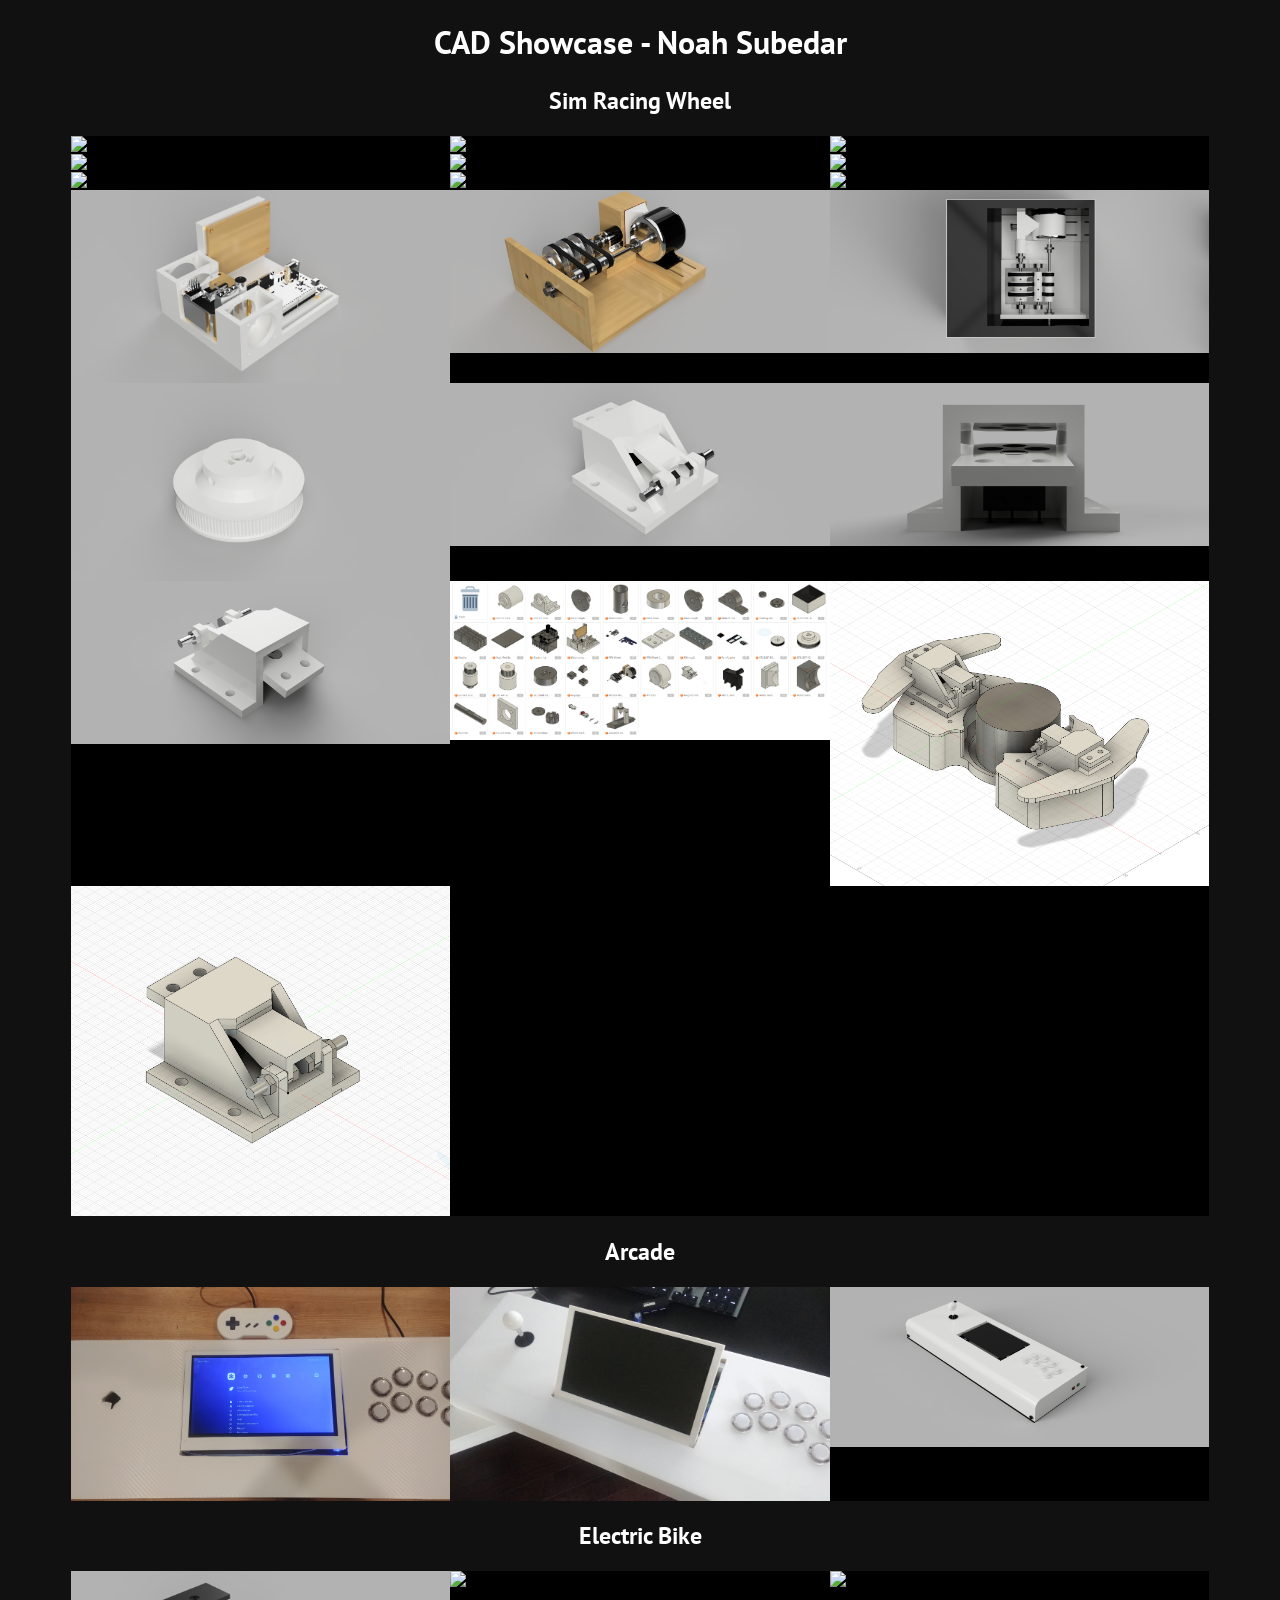
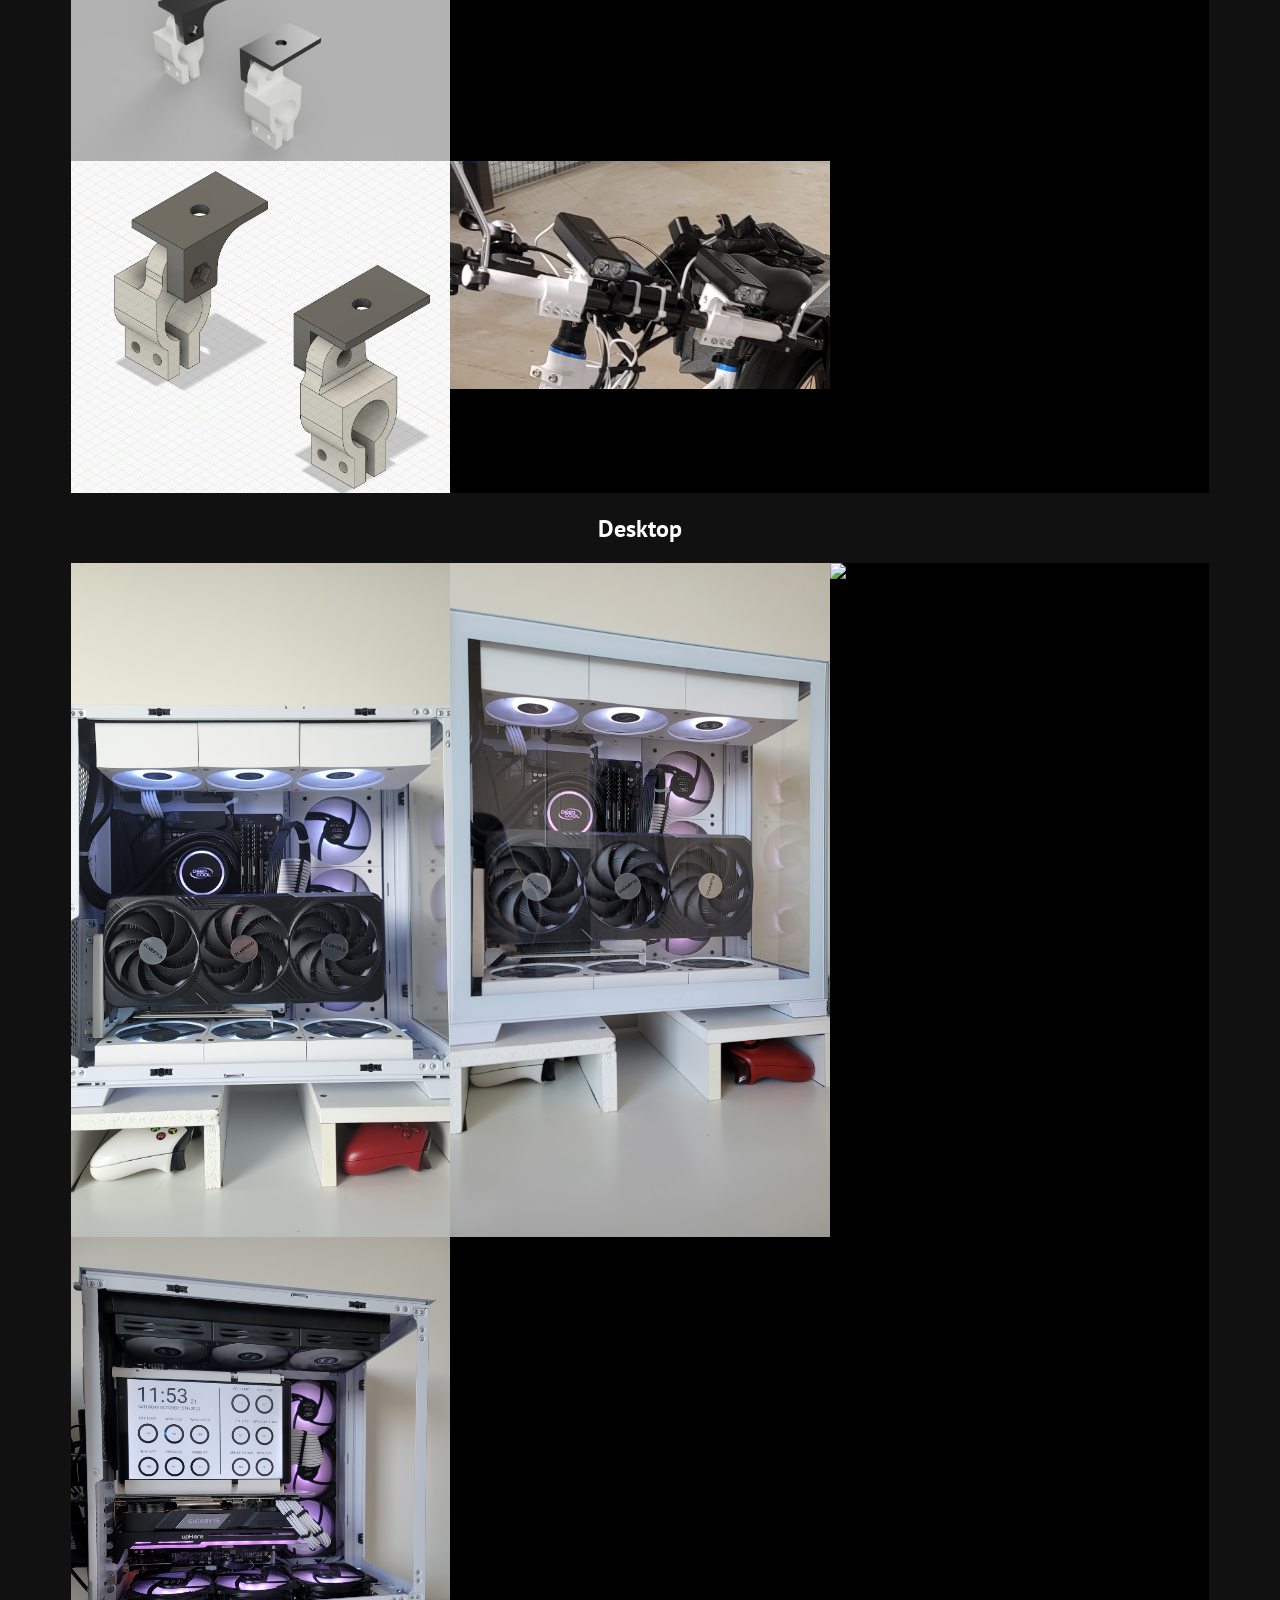
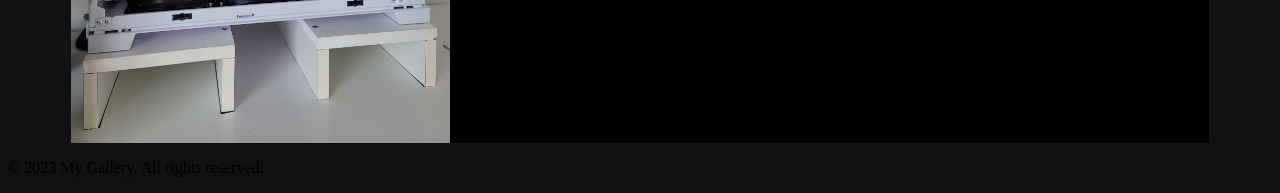
==== cad.html @ 49ec468e "Added cad.html" ====
<!DOCTYPE html>
<html>
<head>
  <meta charset="UTF-8">
  <title>My Gallery</title>
  <meta name="viewport" content="width=device-width, initial-scale=1.0">
  <link rel="stylesheet" href="styles.css">
  <link rel="preconnect" href="https://fonts.googleapis.com">
  <link rel="preconnect" href="https://fonts.gstatic.com" crossorigin>
  <link href="https://fonts.googleapis.com/css2?family=PT+Sans&display=swap" rel="stylesheet">
</head>
<body>
<header>
  <h1>CAD Showcase - Noah Subedar</h1>
</header>
<main>
  <h2>Sim Racing Wheel</h2>
  <div class="gallery">
    <img src="CAD/Sim%20Racing%20Wheel/sim_racing_wheel.png" alt="Image 1">
    <img src="CAD/Sim%20Racing%20Wheel/sim_racing_wheel (2).png" alt="Image 1">
    <img src="CAD/Sim%20Racing%20Wheel/sim_racing_wheel (3).png" alt="Image 1">
    <img src="CAD/Sim%20Racing%20Wheel/sim_racing_wheel (4).png" alt="Image 1">
    <img src="CAD/Sim%20Racing%20Wheel/sim_racing_wheel (5).png" alt="Image 1">
    <img src="CAD/Sim%20Racing%20Wheel/sim_racing_wheel (6).png" alt="Image 1">
    <img src="CAD/Sim%20Racing%20Wheel/sim_racing_wheel (7).png" alt="Image 1">
    <img src="CAD/Sim%20Racing%20Wheel/sim_racing_wheel (8).png" alt="Image 1">
    <img src="CAD/Sim%20Racing%20Wheel/sim_racing_wheel (9).png" alt="Image 1">
    <img src="CAD/Sim%20Racing%20Wheel/sim_racing_wheel (10).png" alt="Image 1">
    <img src="CAD/Sim%20Racing%20Wheel/sim_racing_wheel (11).png" alt="Image 1">
    <img src="CAD/Sim%20Racing%20Wheel/sim_racing_wheel (12).png" alt="Image 1">
    <img src="CAD/Sim%20Racing%20Wheel/sim_racing_wheel (13).png" alt="Image 1">
    <img src="CAD/Sim%20Racing%20Wheel/sim_racing_wheel (14).png" alt="Image 1">
    <img src="CAD/Sim%20Racing%20Wheel/sim_racing_wheel (15).png" alt="Image 1">
    <img src="CAD/Sim%20Racing%20Wheel/sim_racing_wheel (16).png" alt="Image 1">
    <img src="CAD/Sim%20Racing%20Wheel/sim_racing_wheel (17).png" alt="Image 1">
    <img src="CAD/Sim%20Racing%20Wheel/sim_racing_wheel (18).png" alt="Image 1">
    <img src="CAD/Sim%20Racing%20Wheel/sim_racing_wheel (19).png" alt="Image 1">
  </div>

  <h2>Arcade</h2>
  <div class="gallery">
    <img src="CAD/Arcade/arcade.png" alt="Image 1">
    <img src="CAD/Arcade/arcade (2).png" alt="Image 1">
    <img src="CAD/Arcade/arcade (3).png" alt="Image 1">
  </div>

  <h2>Electric Bike</h2>
  <div class="gallery">
    <img src="CAD/Electric%20Bike/electric_bike.png" alt="Image 1">
    <img src="CAD/Electric%20Bike/electric_bike (2).png" alt="Image 1">
    <img src="CAD/Electric%20Bike/electric_bike (3).png" alt="Image 1">
    <img src="CAD/Electric%20Bike/electric_bike (4).png" alt="Image 1">
    <img src="CAD/Electric%20Bike/electric_bike (5).png" alt="Image 1">
  </div>

  <h2>Desktop</h2>
  <div class="gallery">
    <img src="CAD/Desktop/desktop (4).png" alt="Image 1">
    <img src="CAD/Desktop/desktop (3).png" alt="Image 1">
    <img src="CAD/Desktop/desktop.png" alt="Image 1">
    <img src="CAD/Desktop/desktop (2).png" alt="Image 1">
  </div>
</main>
<footer>
  <p>&copy; 2023 My Gallery. All rights reserved.</p>
</footer>
</body>
</html>
---- styles.css ----
.gallery {
    padding-left: 5%;
    padding-right: 5%;
    display: grid;
    grid-template-columns: repeat(3, 1fr);
    background-color: black;
    background-size: contain;
    background-repeat: no-repeat;
    background-position: center;
    background-clip: content-box;
}
.gallery img {
    display: block;
    width: 100%;
    height: auto;
    object-fit: cover;
}

body{
    background-color: #111111;
}

h1 {
    text-align: center;
    color: white;
    font-family: 'PT Sans', sans-serif;
}

h2 {
    text-align: center;
    color: white;
    font-family: 'PT Sans', sans-serif;
}
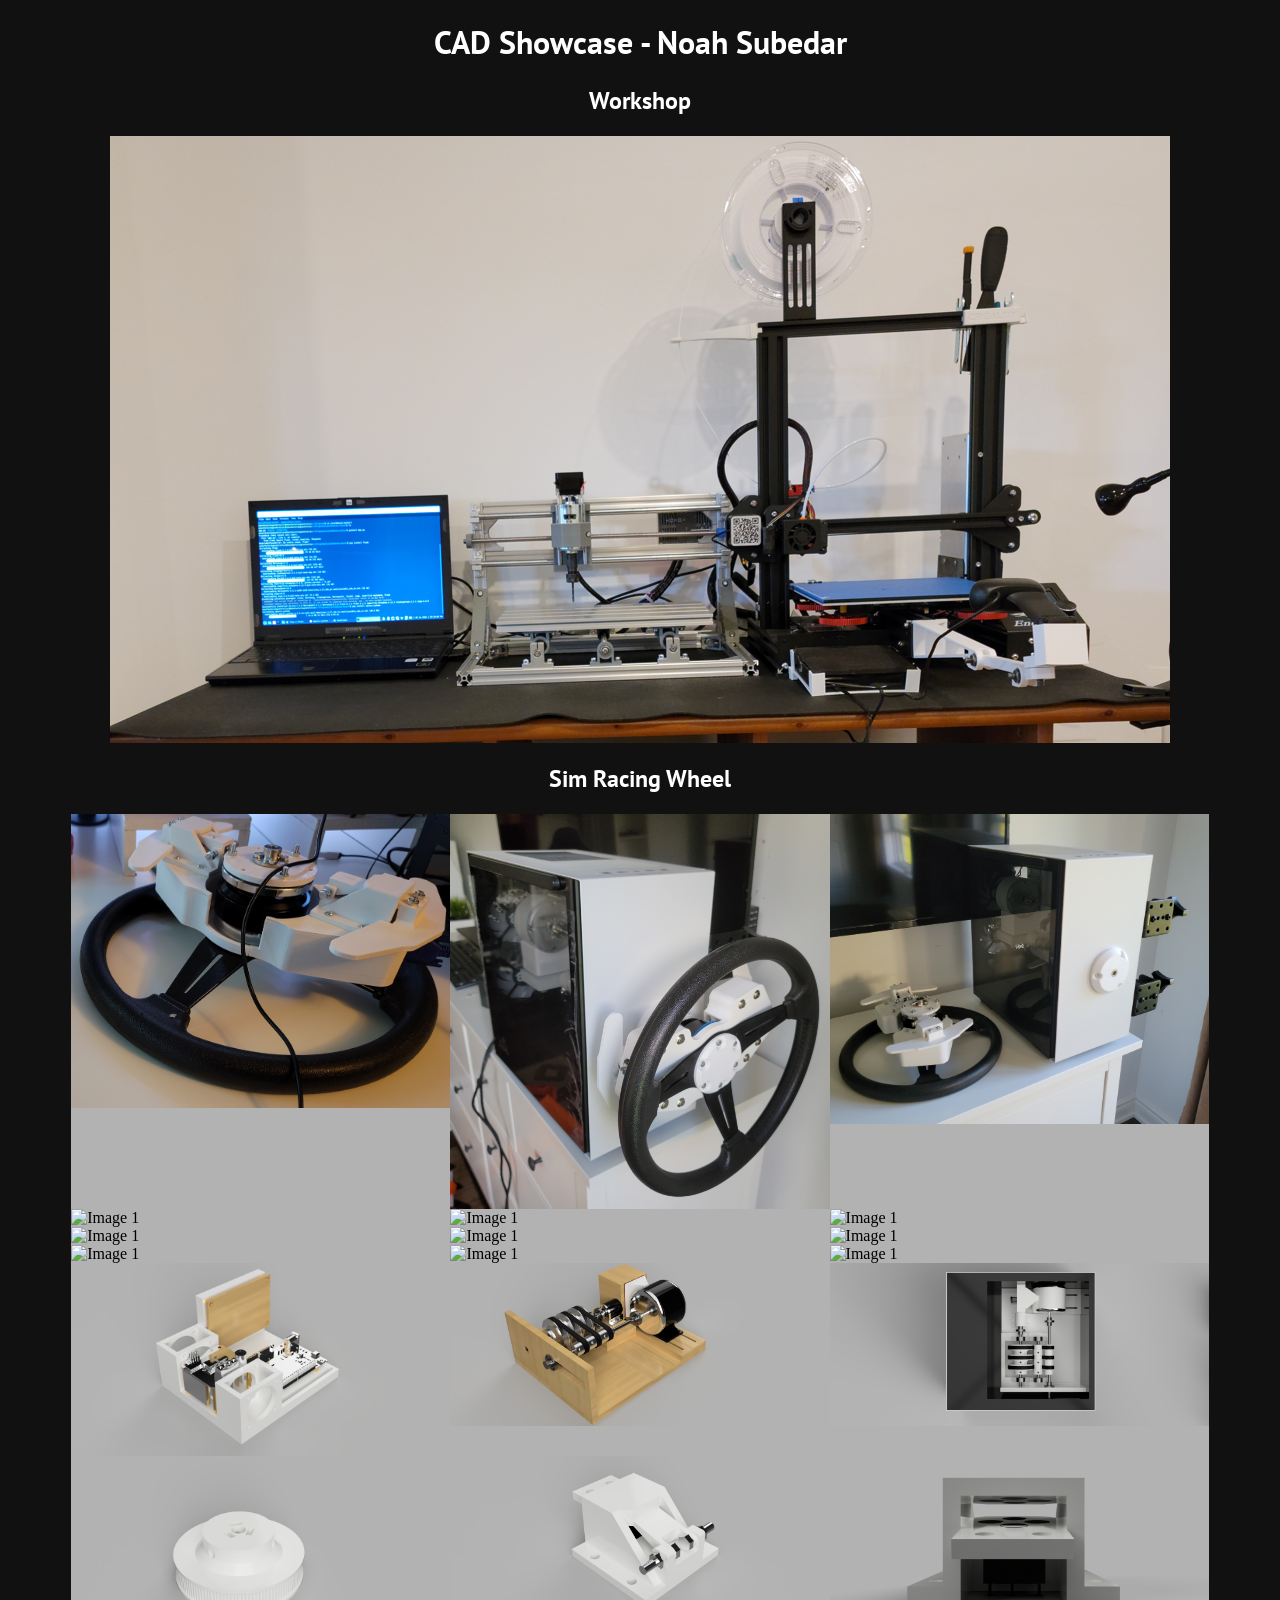
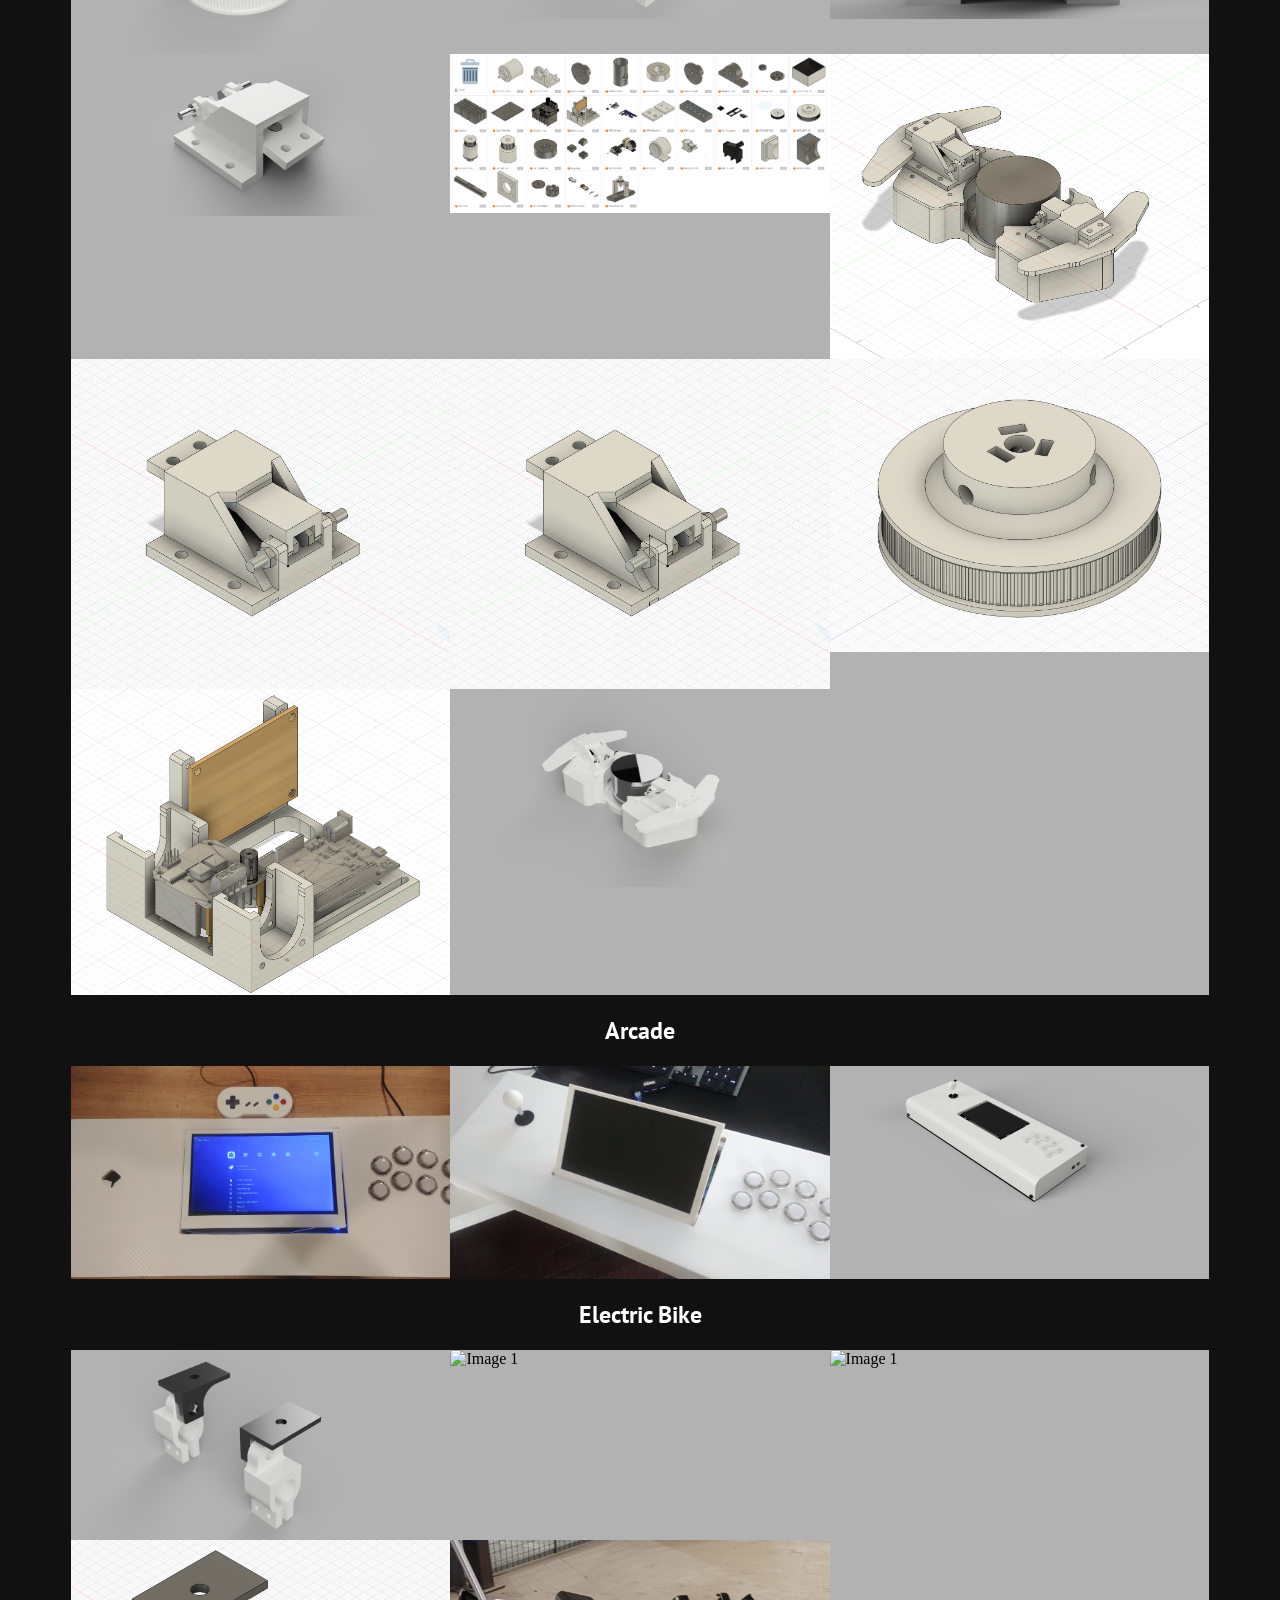
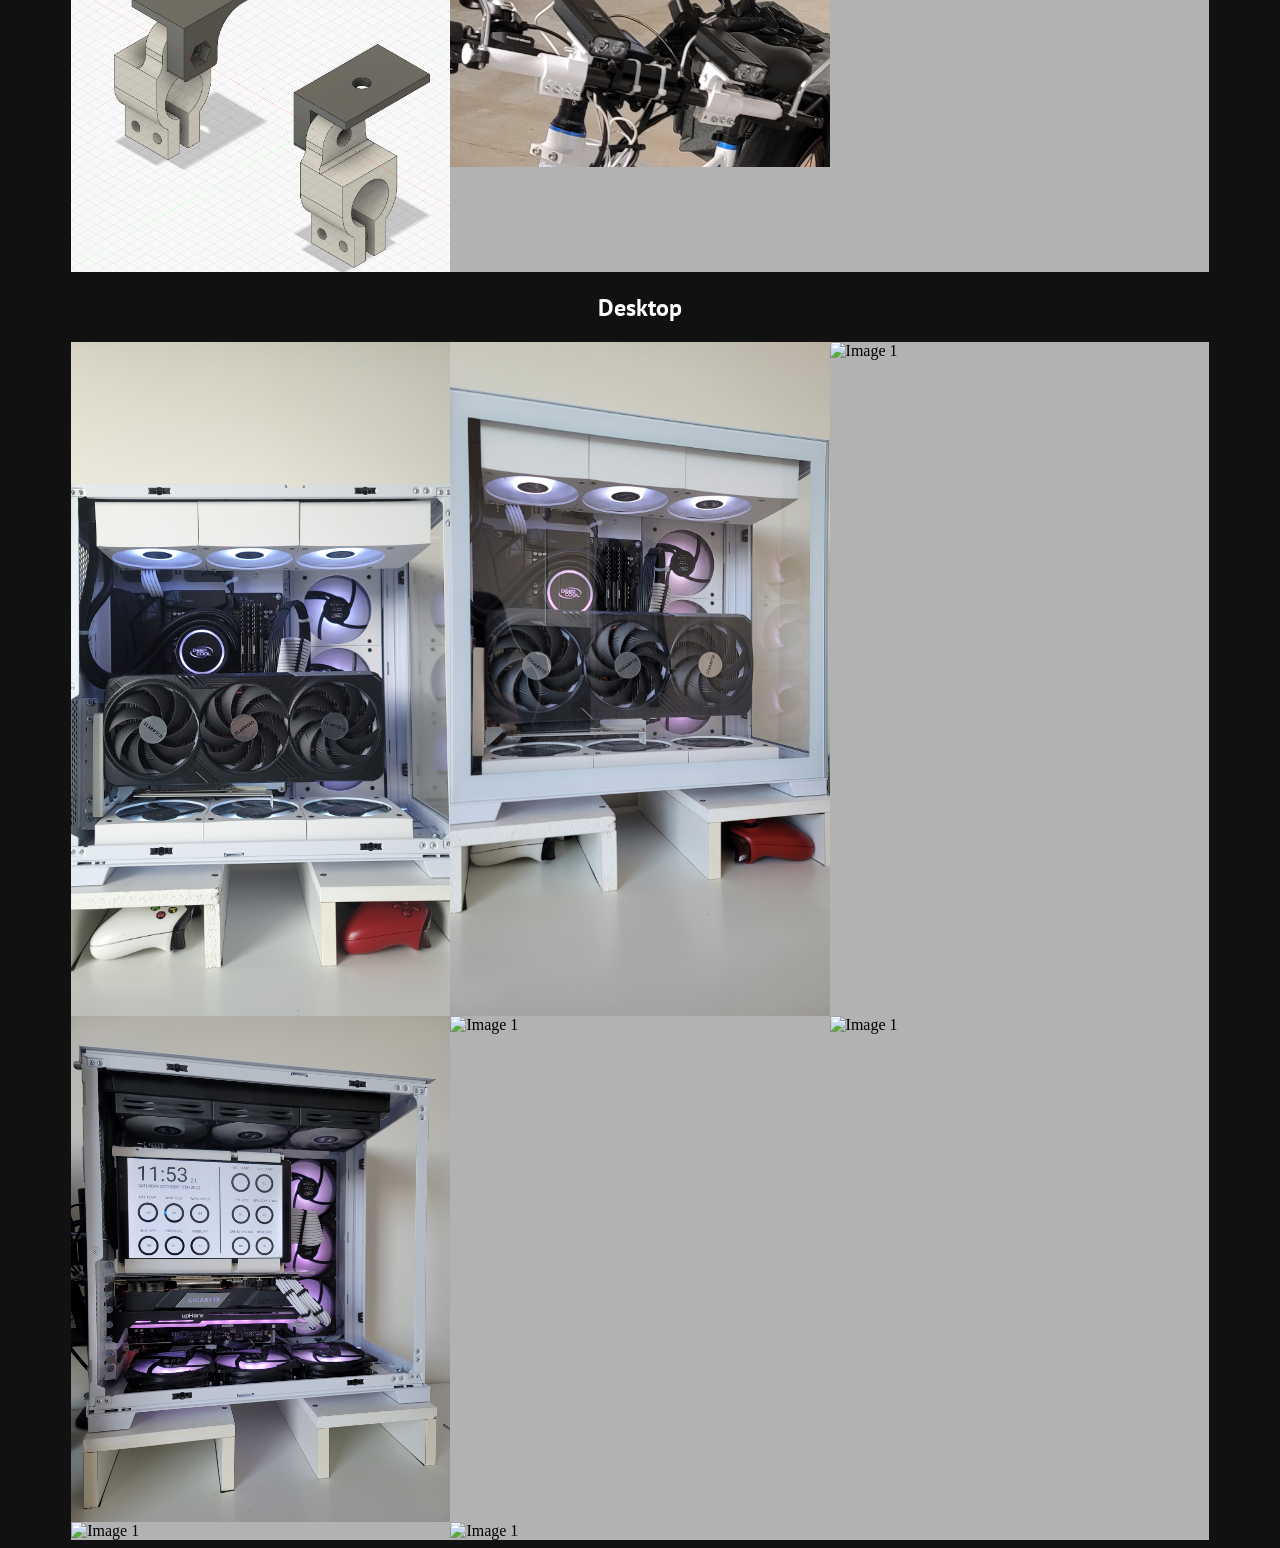
==== commit 555a26db: "Added some more images." ====
--- a/cad.html
+++ b/cad.html
@@ -2,7 +2,7 @@
 <html>
 <head>
   <meta charset="UTF-8">
-  <title>My Gallery</title>
+  <title>CAD Showcase</title>
   <meta name="viewport" content="width=device-width, initial-scale=1.0">
   <link rel="stylesheet" href="styles.css">
   <link rel="preconnect" href="https://fonts.googleapis.com">
@@ -14,17 +14,23 @@
   <h1>CAD Showcase - Noah Subedar</h1>
 </header>
 <main>
+  <h2>Workshop</h2>
+    <img src="CAD/workshop.png" alt="Image 1" style="display: block; margin: 0 auto; ">
   <h2>Sim Racing Wheel</h2>
   <div class="gallery">
+    <img src="CAD/Sim%20Racing%20Wheel/sim_racing_wheel (22).png" alt="Image 1">
+    <img src="CAD/Sim%20Racing%20Wheel/sim_racing_wheel (23).png" alt="Image 1">
+    <img src="CAD/Sim%20Racing%20Wheel/sim_racing_wheel (24).png" alt="Image 1">
+    <img src="CAD/Sim%20Racing%20Wheel/sim_racing_wheel (7).png" alt="Image 1">
+    <img src="CAD/Sim%20Racing%20Wheel/sim_racing_wheel (8).png" alt="Image 1">
+    <img src="CAD/Sim%20Racing%20Wheel/sim_racing_wheel (9).png" alt="Image 1">
     <img src="CAD/Sim%20Racing%20Wheel/sim_racing_wheel.png" alt="Image 1">
     <img src="CAD/Sim%20Racing%20Wheel/sim_racing_wheel (2).png" alt="Image 1">
     <img src="CAD/Sim%20Racing%20Wheel/sim_racing_wheel (3).png" alt="Image 1">
     <img src="CAD/Sim%20Racing%20Wheel/sim_racing_wheel (4).png" alt="Image 1">
     <img src="CAD/Sim%20Racing%20Wheel/sim_racing_wheel (5).png" alt="Image 1">
     <img src="CAD/Sim%20Racing%20Wheel/sim_racing_wheel (6).png" alt="Image 1">
-    <img src="CAD/Sim%20Racing%20Wheel/sim_racing_wheel (7).png" alt="Image 1">
-    <img src="CAD/Sim%20Racing%20Wheel/sim_racing_wheel (8).png" alt="Image 1">
-    <img src="CAD/Sim%20Racing%20Wheel/sim_racing_wheel (9).png" alt="Image 1">
+
     <img src="CAD/Sim%20Racing%20Wheel/sim_racing_wheel (10).png" alt="Image 1">
     <img src="CAD/Sim%20Racing%20Wheel/sim_racing_wheel (11).png" alt="Image 1">
     <img src="CAD/Sim%20Racing%20Wheel/sim_racing_wheel (12).png" alt="Image 1">
@@ -35,6 +41,12 @@
     <img src="CAD/Sim%20Racing%20Wheel/sim_racing_wheel (17).png" alt="Image 1">
     <img src="CAD/Sim%20Racing%20Wheel/sim_racing_wheel (18).png" alt="Image 1">
     <img src="CAD/Sim%20Racing%20Wheel/sim_racing_wheel (19).png" alt="Image 1">
+    <img src="CAD/Sim%20Racing%20Wheel/sim_racing_wheel (19).png" alt="Image 1">
+    <img src="CAD/Sim%20Racing%20Wheel/sim_racing_wheel (20).png" alt="Image 1">
+    <img src="CAD/Sim%20Racing%20Wheel/sim_racing_wheel (21).png" alt="Image 1">
+
+    <img src="CAD/Sim%20Racing%20Wheel/sim_racing_wheel (25).png" alt="Image 1">
+
   </div>
 
   <h2>Arcade</h2>
@@ -59,10 +71,11 @@
     <img src="CAD/Desktop/desktop (3).png" alt="Image 1">
     <img src="CAD/Desktop/desktop.png" alt="Image 1">
     <img src="CAD/Desktop/desktop (2).png" alt="Image 1">
+    <img src="CAD/Desktop/desktop (5).png" alt="Image 1">
+    <img src="CAD/Desktop/desktop (6).png" alt="Image 1">
+    <img src="CAD/Desktop/desktop (7).png" alt="Image 1">
+    <img src="CAD/Desktop/desktop (8).png" alt="Image 1">
   </div>
 </main>
-<footer>
-  <p>&copy; 2023 My Gallery. All rights reserved.</p>
-</footer>
 </body>
 </html>
--- a/styles.css
+++ b/styles.css
@@ -3,7 +3,7 @@
     padding-right: 5%;
     display: grid;
     grid-template-columns: repeat(3, 1fr);
-    background-color: black;
+    background-color: #b2b2b2;
     background-size: contain;
     background-repeat: no-repeat;
     background-position: center;
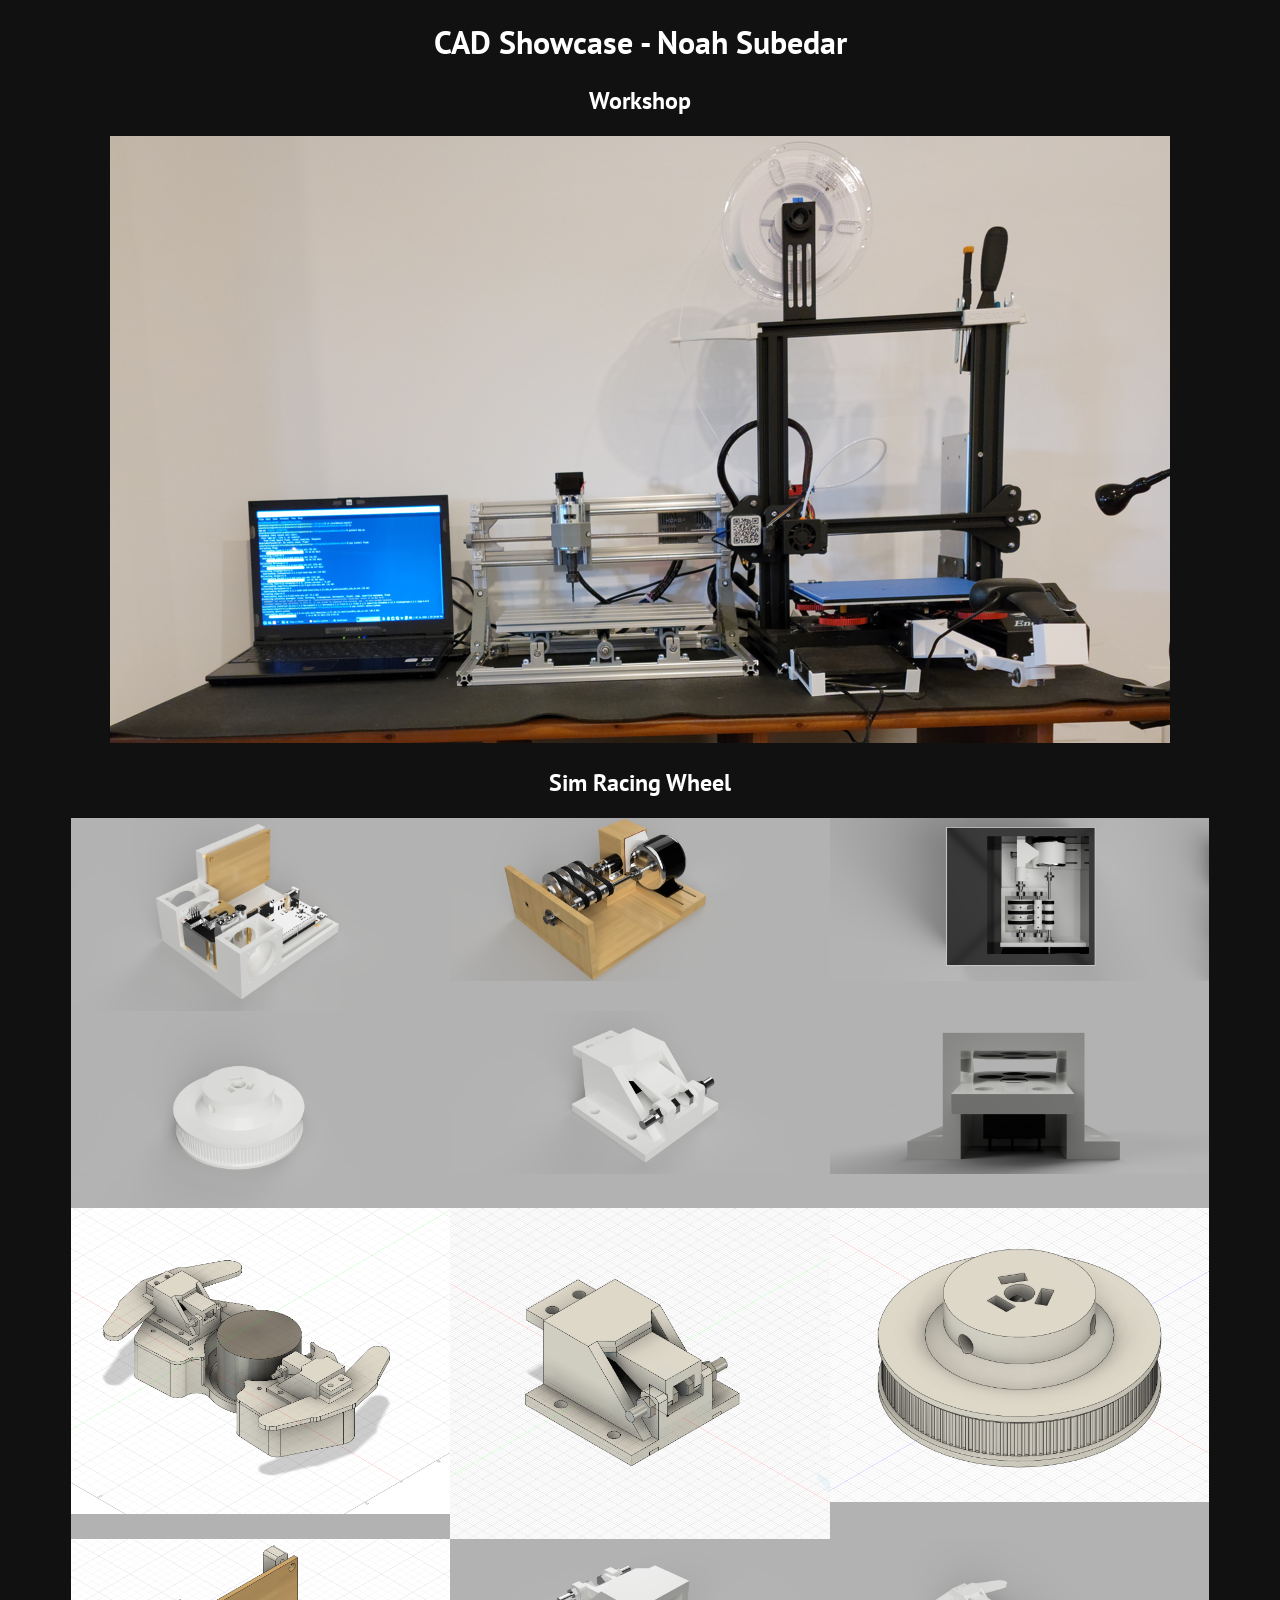
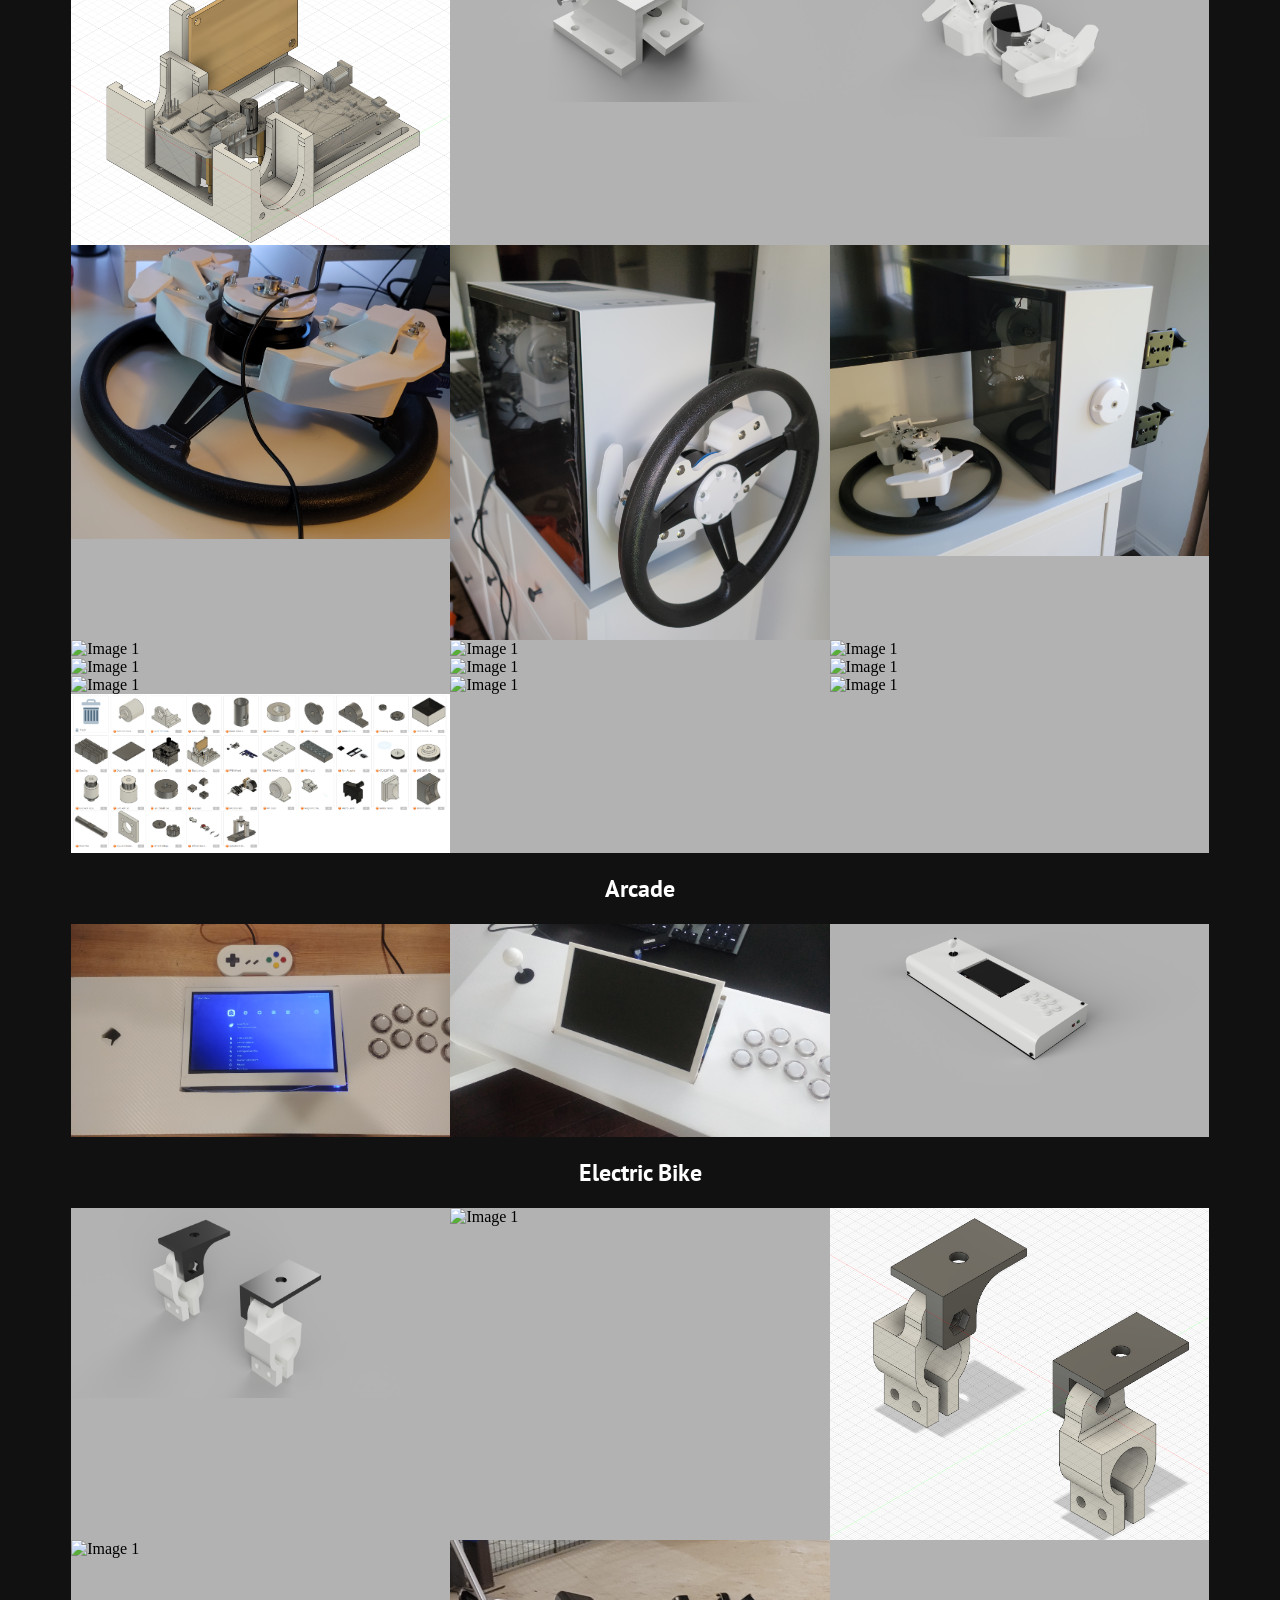
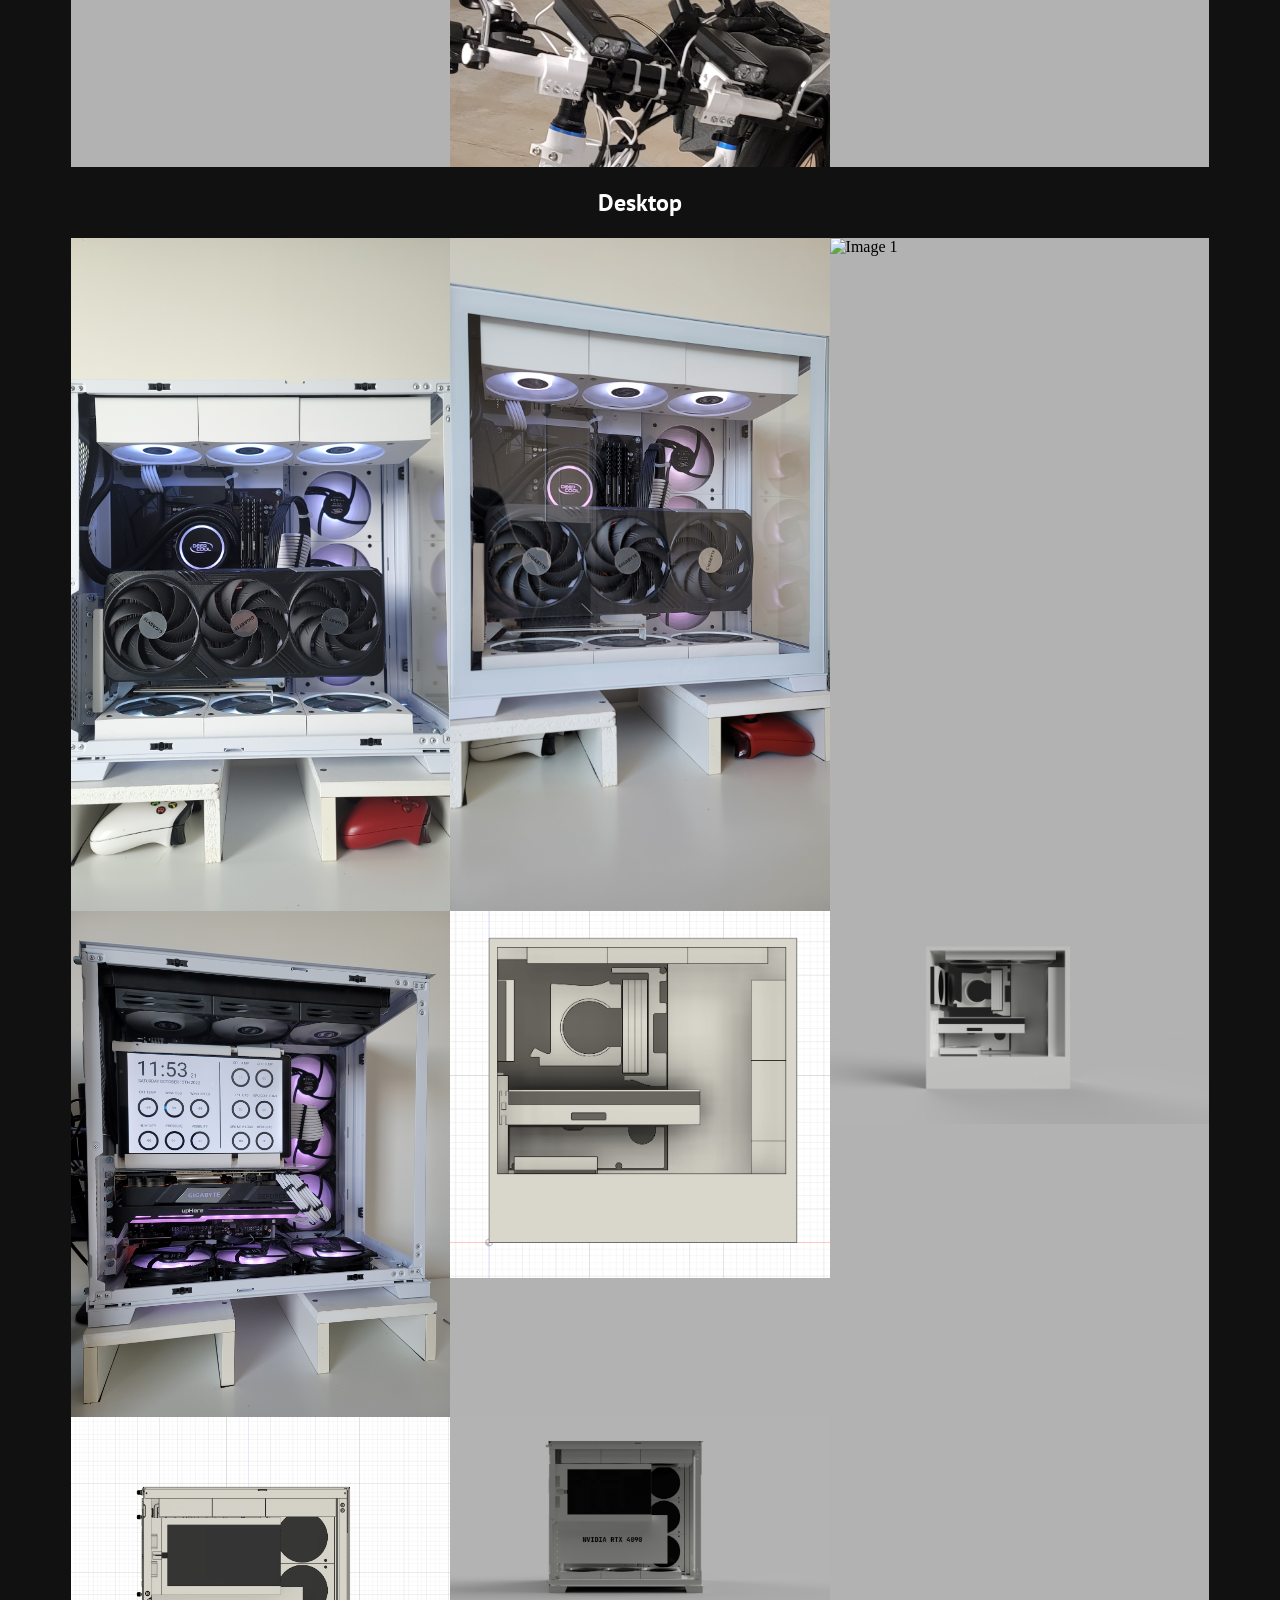
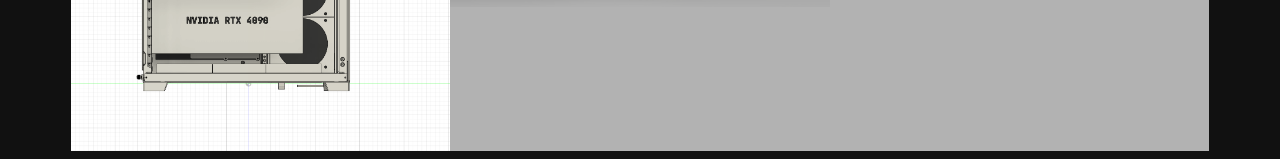
==== commit 937c0b24: "Reorganized images." ====
--- a/cad.html
+++ b/cad.html
@@ -15,9 +15,24 @@
 </header>
 <main>
   <h2>Workshop</h2>
-    <img src="CAD/workshop.png" alt="Image 1" style="display: block; margin: 0 auto; ">
+    <div style="text-align: center;">
+      <img src="CAD/workshop.png" alt="Image 1" style="max-width: 100%; height: auto; display: inline-block;">
+    </div>
+
   <h2>Sim Racing Wheel</h2>
   <div class="gallery">
+    <img src="CAD/Sim%20Racing%20Wheel/sim_racing_wheel (10).png" alt="Image 1">
+    <img src="CAD/Sim%20Racing%20Wheel/sim_racing_wheel (11).png" alt="Image 1">
+    <img src="CAD/Sim%20Racing%20Wheel/sim_racing_wheel (12).png" alt="Image 1">
+    <img src="CAD/Sim%20Racing%20Wheel/sim_racing_wheel (13).png" alt="Image 1">
+    <img src="CAD/Sim%20Racing%20Wheel/sim_racing_wheel (14).png" alt="Image 1">
+    <img src="CAD/Sim%20Racing%20Wheel/sim_racing_wheel (15).png" alt="Image 1">
+    <img src="CAD/Sim%20Racing%20Wheel/sim_racing_wheel (18).png" alt="Image 1">
+    <img src="CAD/Sim%20Racing%20Wheel/sim_racing_wheel (19).png" alt="Image 1">
+    <img src="CAD/Sim%20Racing%20Wheel/sim_racing_wheel (20).png" alt="Image 1">
+    <img src="CAD/Sim%20Racing%20Wheel/sim_racing_wheel (21).png" alt="Image 1">
+    <img src="CAD/Sim%20Racing%20Wheel/sim_racing_wheel (16).png" alt="Image 1">
+    <img src="CAD/Sim%20Racing%20Wheel/sim_racing_wheel (25).png" alt="Image 1">
     <img src="CAD/Sim%20Racing%20Wheel/sim_racing_wheel (22).png" alt="Image 1">
     <img src="CAD/Sim%20Racing%20Wheel/sim_racing_wheel (23).png" alt="Image 1">
     <img src="CAD/Sim%20Racing%20Wheel/sim_racing_wheel (24).png" alt="Image 1">
@@ -30,23 +45,7 @@
     <img src="CAD/Sim%20Racing%20Wheel/sim_racing_wheel (4).png" alt="Image 1">
     <img src="CAD/Sim%20Racing%20Wheel/sim_racing_wheel (5).png" alt="Image 1">
     <img src="CAD/Sim%20Racing%20Wheel/sim_racing_wheel (6).png" alt="Image 1">
-
-    <img src="CAD/Sim%20Racing%20Wheel/sim_racing_wheel (10).png" alt="Image 1">
-    <img src="CAD/Sim%20Racing%20Wheel/sim_racing_wheel (11).png" alt="Image 1">
-    <img src="CAD/Sim%20Racing%20Wheel/sim_racing_wheel (12).png" alt="Image 1">
-    <img src="CAD/Sim%20Racing%20Wheel/sim_racing_wheel (13).png" alt="Image 1">
-    <img src="CAD/Sim%20Racing%20Wheel/sim_racing_wheel (14).png" alt="Image 1">
-    <img src="CAD/Sim%20Racing%20Wheel/sim_racing_wheel (15).png" alt="Image 1">
-    <img src="CAD/Sim%20Racing%20Wheel/sim_racing_wheel (16).png" alt="Image 1">
     <img src="CAD/Sim%20Racing%20Wheel/sim_racing_wheel (17).png" alt="Image 1">
-    <img src="CAD/Sim%20Racing%20Wheel/sim_racing_wheel (18).png" alt="Image 1">
-    <img src="CAD/Sim%20Racing%20Wheel/sim_racing_wheel (19).png" alt="Image 1">
-    <img src="CAD/Sim%20Racing%20Wheel/sim_racing_wheel (19).png" alt="Image 1">
-    <img src="CAD/Sim%20Racing%20Wheel/sim_racing_wheel (20).png" alt="Image 1">
-    <img src="CAD/Sim%20Racing%20Wheel/sim_racing_wheel (21).png" alt="Image 1">
-
-    <img src="CAD/Sim%20Racing%20Wheel/sim_racing_wheel (25).png" alt="Image 1">
-
   </div>
 
   <h2>Arcade</h2>
@@ -60,8 +59,8 @@
   <div class="gallery">
     <img src="CAD/Electric%20Bike/electric_bike.png" alt="Image 1">
     <img src="CAD/Electric%20Bike/electric_bike (2).png" alt="Image 1">
+    <img src="CAD/Electric%20Bike/electric_bike (4).png" alt="Image 1">
     <img src="CAD/Electric%20Bike/electric_bike (3).png" alt="Image 1">
-    <img src="CAD/Electric%20Bike/electric_bike (4).png" alt="Image 1">
     <img src="CAD/Electric%20Bike/electric_bike (5).png" alt="Image 1">
   </div>
 
